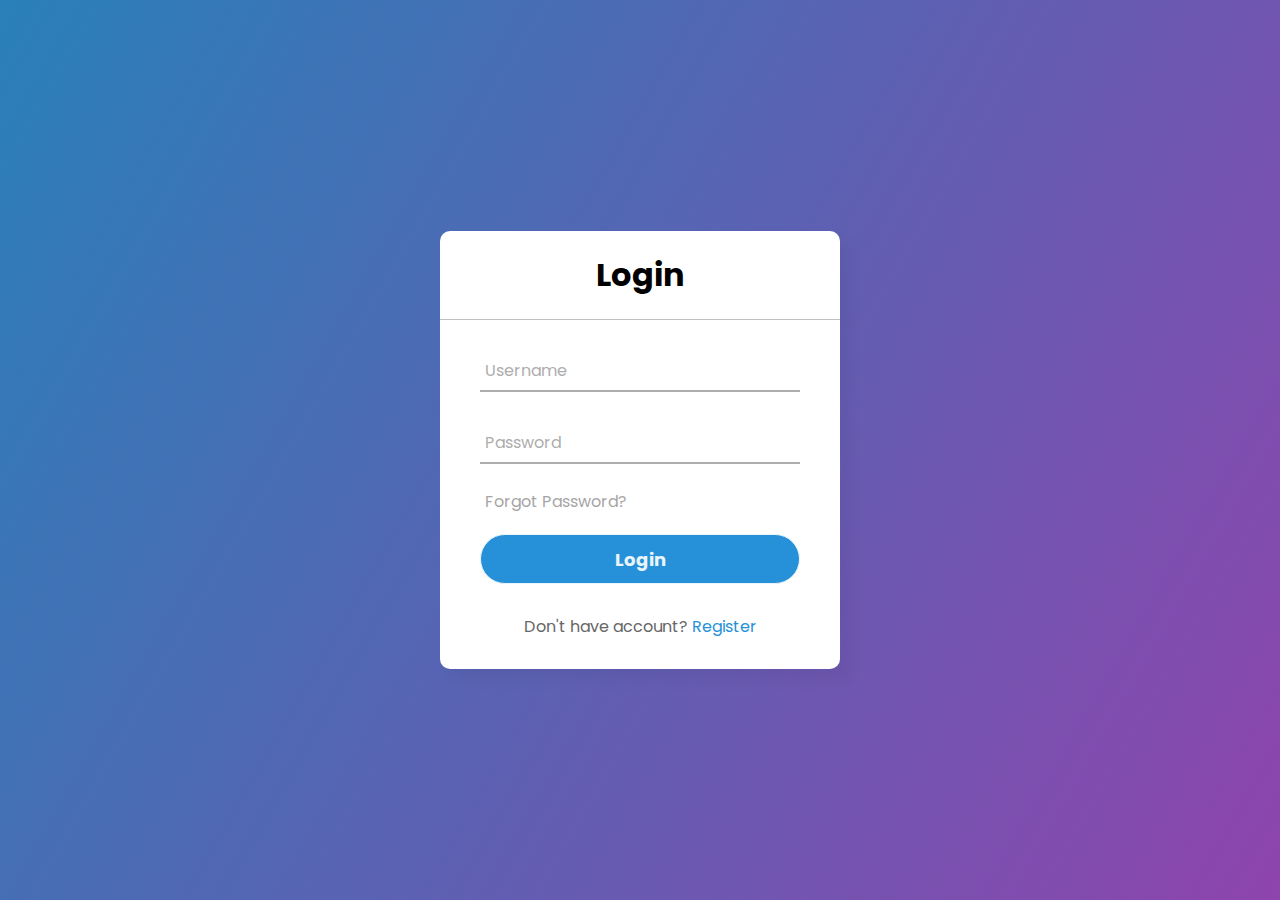
==== index.html @ 7e76aac5 "Update and rename Login.html to index.html" ====
<!DOCTYPE html>
<html lang="en">

<head>
  <meta charset="utf-8">
  <meta http-equiv="X-UA-Compatible" content="IE=edge">
  <meta name="viewport" content="width=device-width, initial-scale=1.0">
  <link rel="stylesheet" href="style.css">
  <link rel="URL_Icon" type="png" href="icon.png">
  <title>MAshiDA</title>
</head>

<body>
  <div class="center">
    <h1>Login</h1>
    <form method="post">
      <div class="txt_field">
        <input type="text" required>
        <span></span>
        <label>Username</label>
      </div>
      <div class="txt_field">
        <input type="password" required>
        <span></span>
        <label>Password</label>
      </div>
      <div class="pass">Forgot Password?</div>
      <input type="submit" href="index2.html" value="Login">
      <div class="signup_link">
        Don't have account? <a href="index2.html">Register</a>
      </div>
    </form>
  </div>
</body>

</html>
---- style.css ----
@import url('https://fonts.googleapis.com/css2?family=Noto+Sans:wght@700&family=Poppins:wght@400;500;600&display=swap');

* {
  margin: 0;
  padding: 0;
  box-sizing: border-box;
  font-family: "Poppins", sans-serif;
}

body {
  margin: 0;
  padding: 0;
  background: linear-gradient(120deg, #2980b9, #8e44ad);
  height: 100vh;
  overflow: hidden;
}

.center {
  position: absolute;
  top: 50%;
  left: 50%;
  transform: translate(-50%, -50%);
  width: 400px;
  background: white;
  border-radius: 10px;
  box-shadow: 10px 10px 15px rgba(0, 0, 0, 0.05);
}

.center h1 {
  text-align: center;
  padding: 20px 0;
  border-bottom: 1px solid silver;
}

.center form {
  padding: 0 40px;
  box-sizing: border-box;
}

form .txt_field {
  position: relative;
  border-bottom: 2px solid #adadad;
  margin: 30px 0;
}

.txt_field input {
  width: 100%;
  padding: 0 5px;
  height: 40px;
  font-size: 16px;
  border: none;
  background: none;
  outline: none;
}

.txt_field label {
  position: absolute;
  top: 50%;
  left: 5px;
  color: #adadad;
  transform: translateY(-50%);
  font-size: 16px;
  pointer-events: none;
  transition: .3s;
}

.txt_field span::before {
  content: '';
  position: absolute;
  top: 40px;
  left: 0;
  width: 0%;
  height: 2px;
  background: #2691d9;
  transition: .2s;
}

.txt_field input:focus~label,
.txt_field input:valid~label {
  top: -5px;
  color: #2691d9;
}

.txt_field input:focus~span::before,
.txt_field input:valid~span::before {
  width: 100%;
}

.pass {
  margin: -5px 0 20px 5px;
  color: #a6a6a6;
  cursor: pointer;
}

.pass:hover {
  text-decoration: underline;
}

input[type="submit"] {
  width: 100%;
  height: 50px;
  border: 1px solid;
  background: #2691d9;
  border-radius: 25px;
  font-size: 18px;
  color: #e9f4fb;
  font-weight: 700;
  cursor: pointer;
  outline: none;
}

input[type="submit"]:hover {
  border-color: #2691d9;
  transition: .5s;
}

.signup_link {
  margin: 30px 0;
  text-align: center;
  font-size: 16px;
  color: #666666;
}

.signup_link a {
  color: #2691d9;
  text-decoration:none;
}

.signup_link a:hover {
  text-decoration: underline;
}
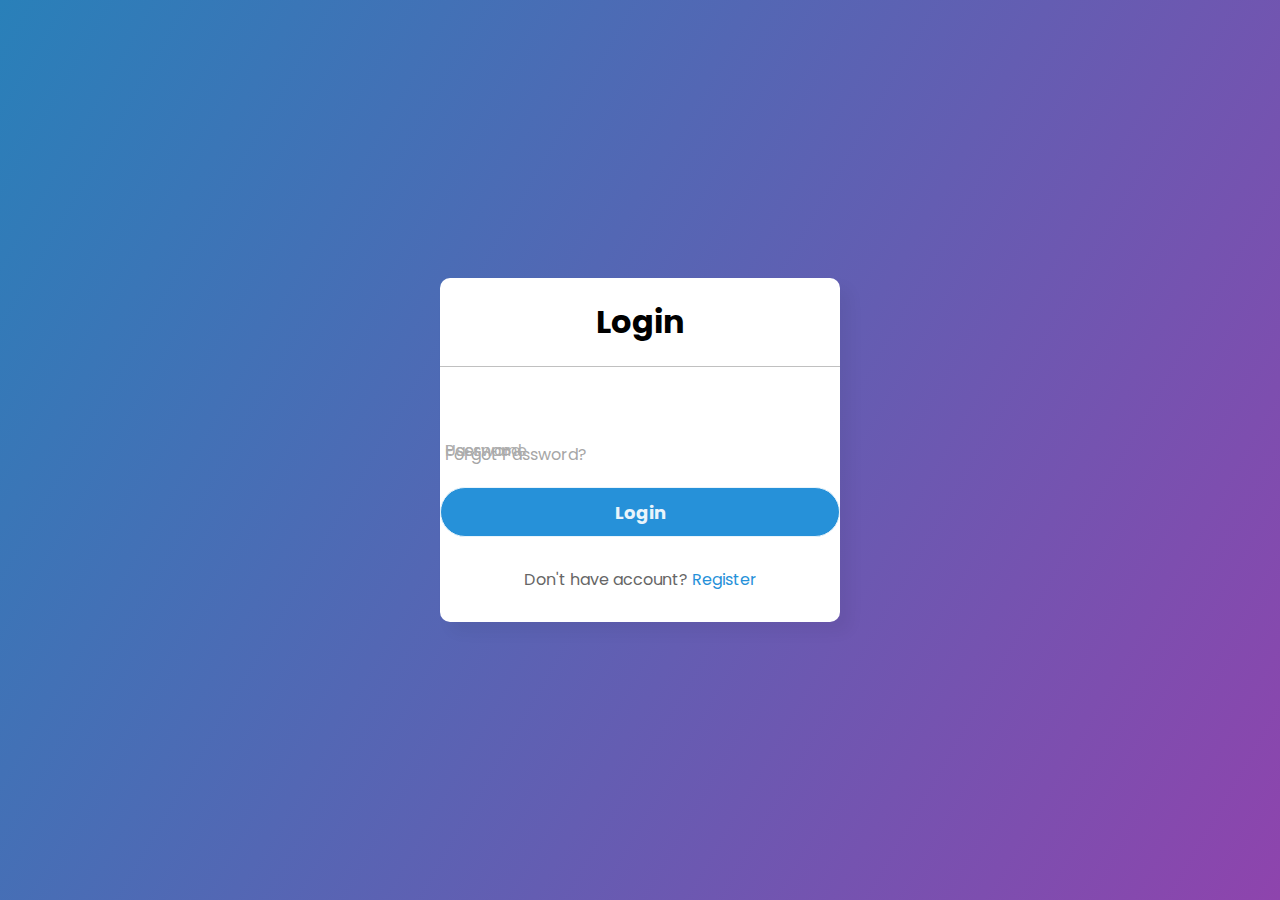
==== commit 2e8a235a: "Update index.html" ====
--- a/index.html
+++ b/index.html
@@ -6,14 +6,16 @@
   <meta http-equiv="X-UA-Compatible" content="IE=edge">
   <meta name="viewport" content="width=device-width, initial-scale=1.0">
   <link rel="stylesheet" href="style.css">
-  <link rel="URL_Icon" type="png" href="icon.png">
+<!--   <link rel="URL_Icon" type="png" href="icon.png"> -->
+  <link rel="icon" type="image/png" href="https://www.flaticon.com/free-icons/login" title="login icons"/>
+
   <title>MAshiDA</title>
 </head>
 
 <body>
   <div class="center">
     <h1>Login</h1>
-    <form method="post">
+<!--     <form method="post"> -->
       <div class="txt_field">
         <input type="text" required>
         <span></span>
@@ -29,7 +31,7 @@
       <div class="signup_link">
         Don't have account? <a href="index2.html">Register</a>
       </div>
-    </form>
+<!--     </form> -->
   </div>
 </body>
 
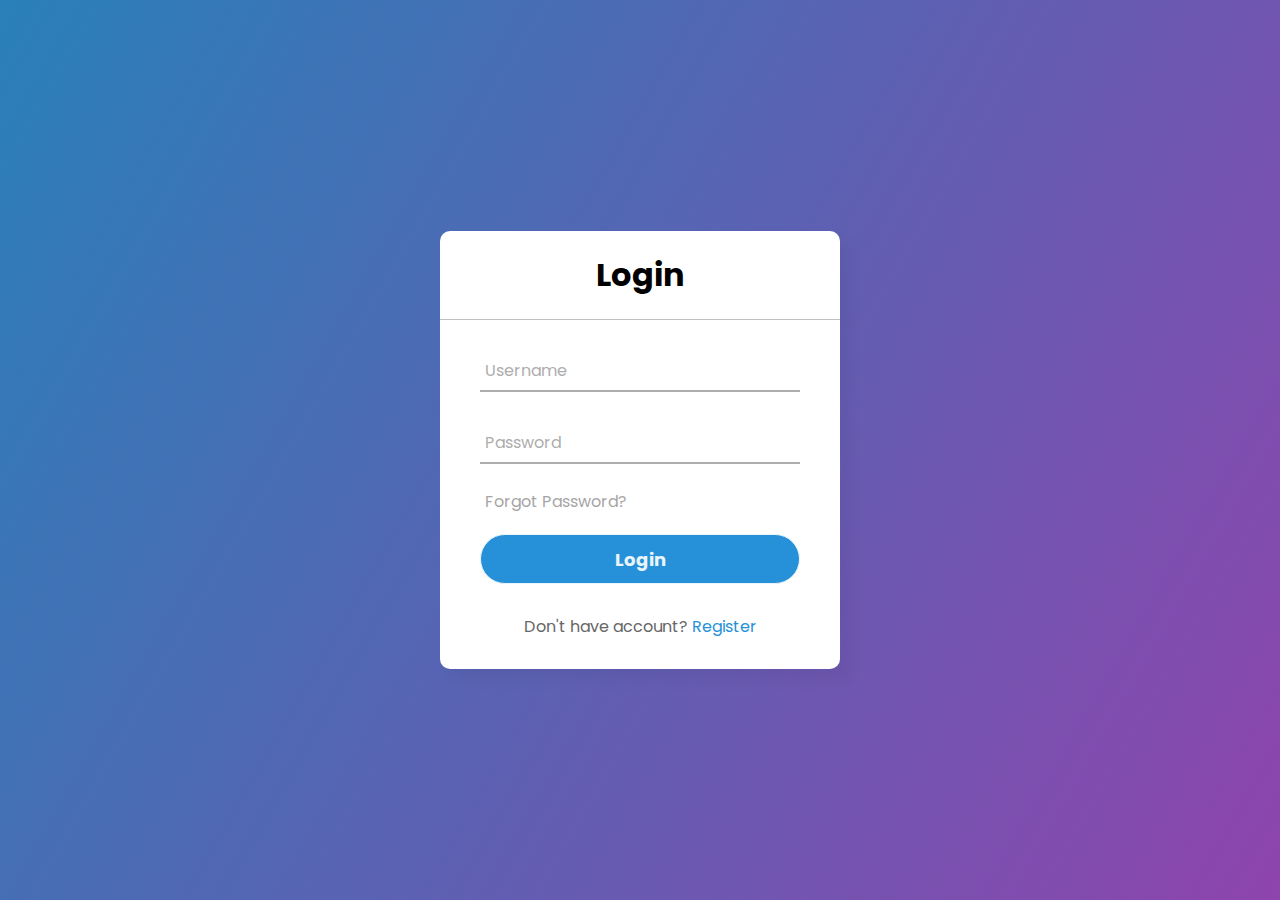
==== commit 87f8e376: "Update index.html" ====
--- a/index.html
+++ b/index.html
@@ -15,7 +15,7 @@
 <body>
   <div class="center">
     <h1>Login</h1>
-<!--     <form method="post"> -->
+    <form method="post">
       <div class="txt_field">
         <input type="text" required>
         <span></span>
@@ -31,7 +31,7 @@
       <div class="signup_link">
         Don't have account? <a href="index2.html">Register</a>
       </div>
-<!--     </form> -->
+    </form>
   </div>
 </body>
 
